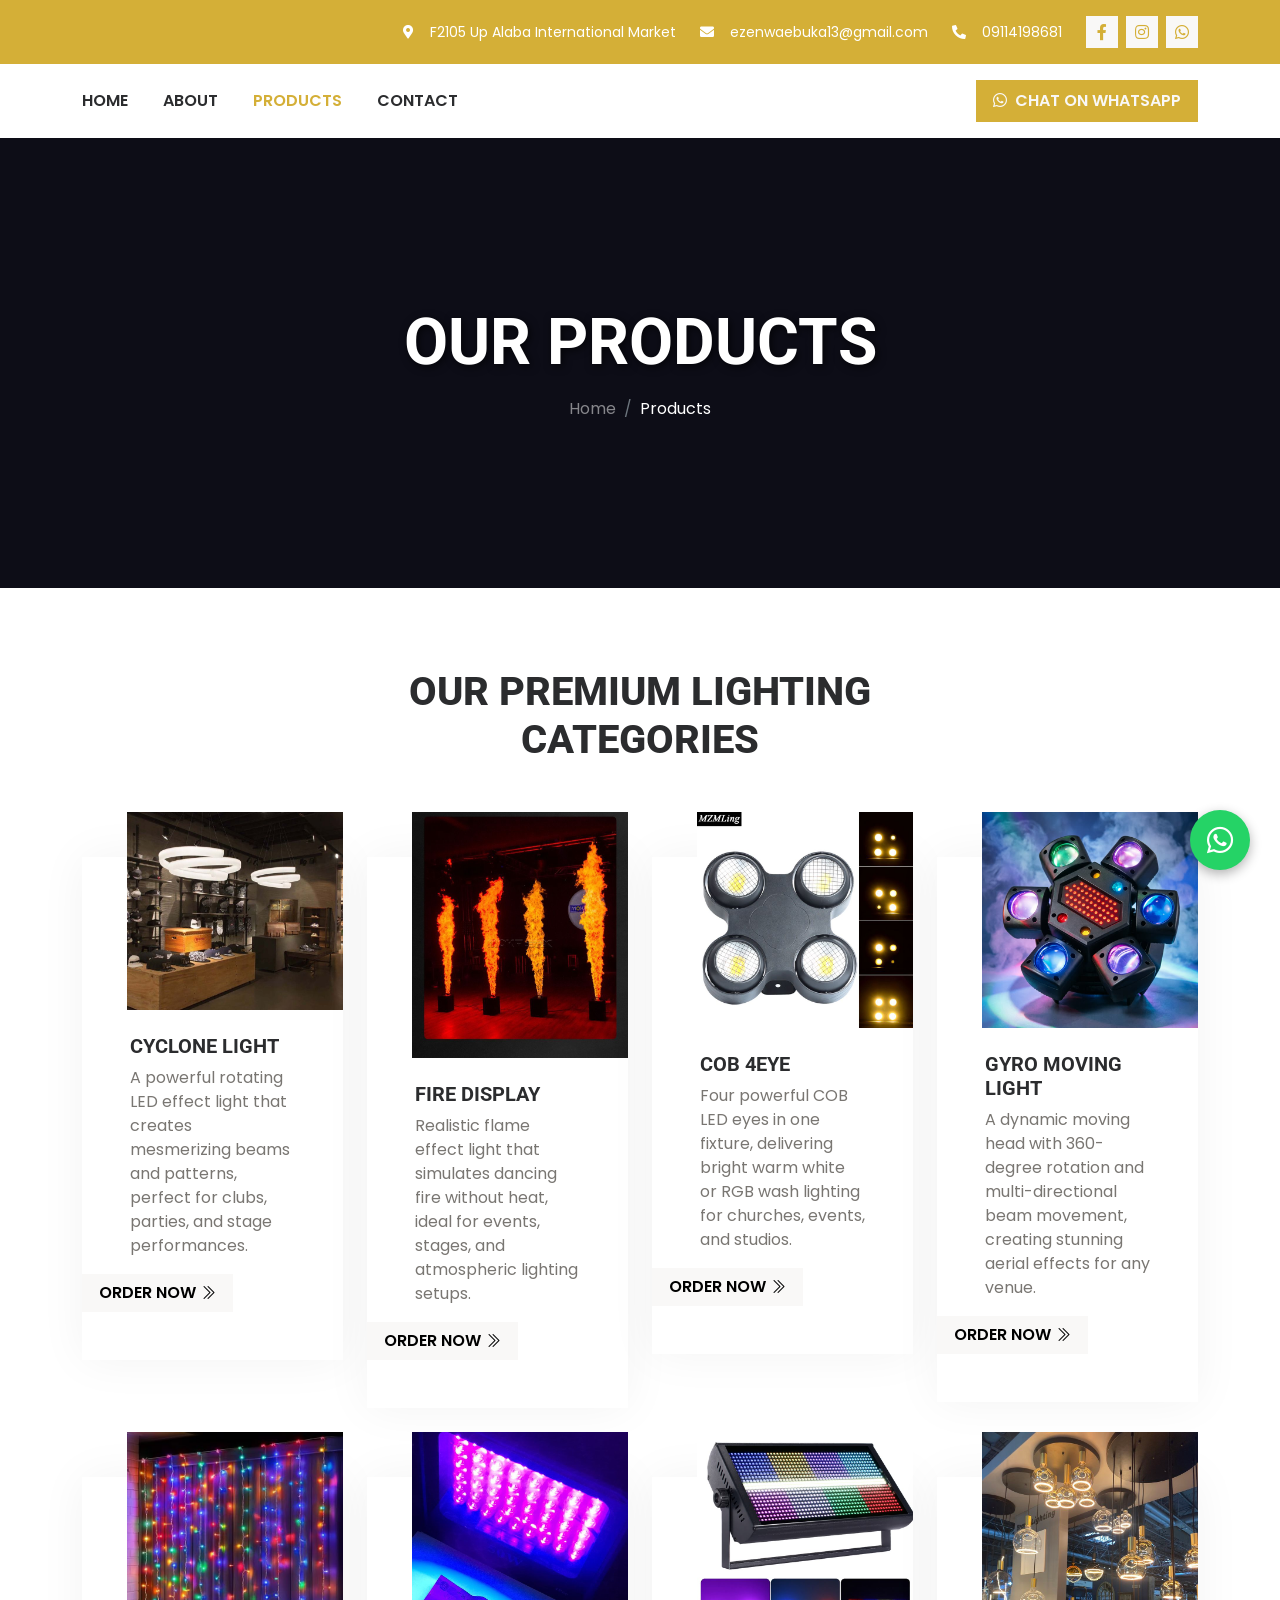
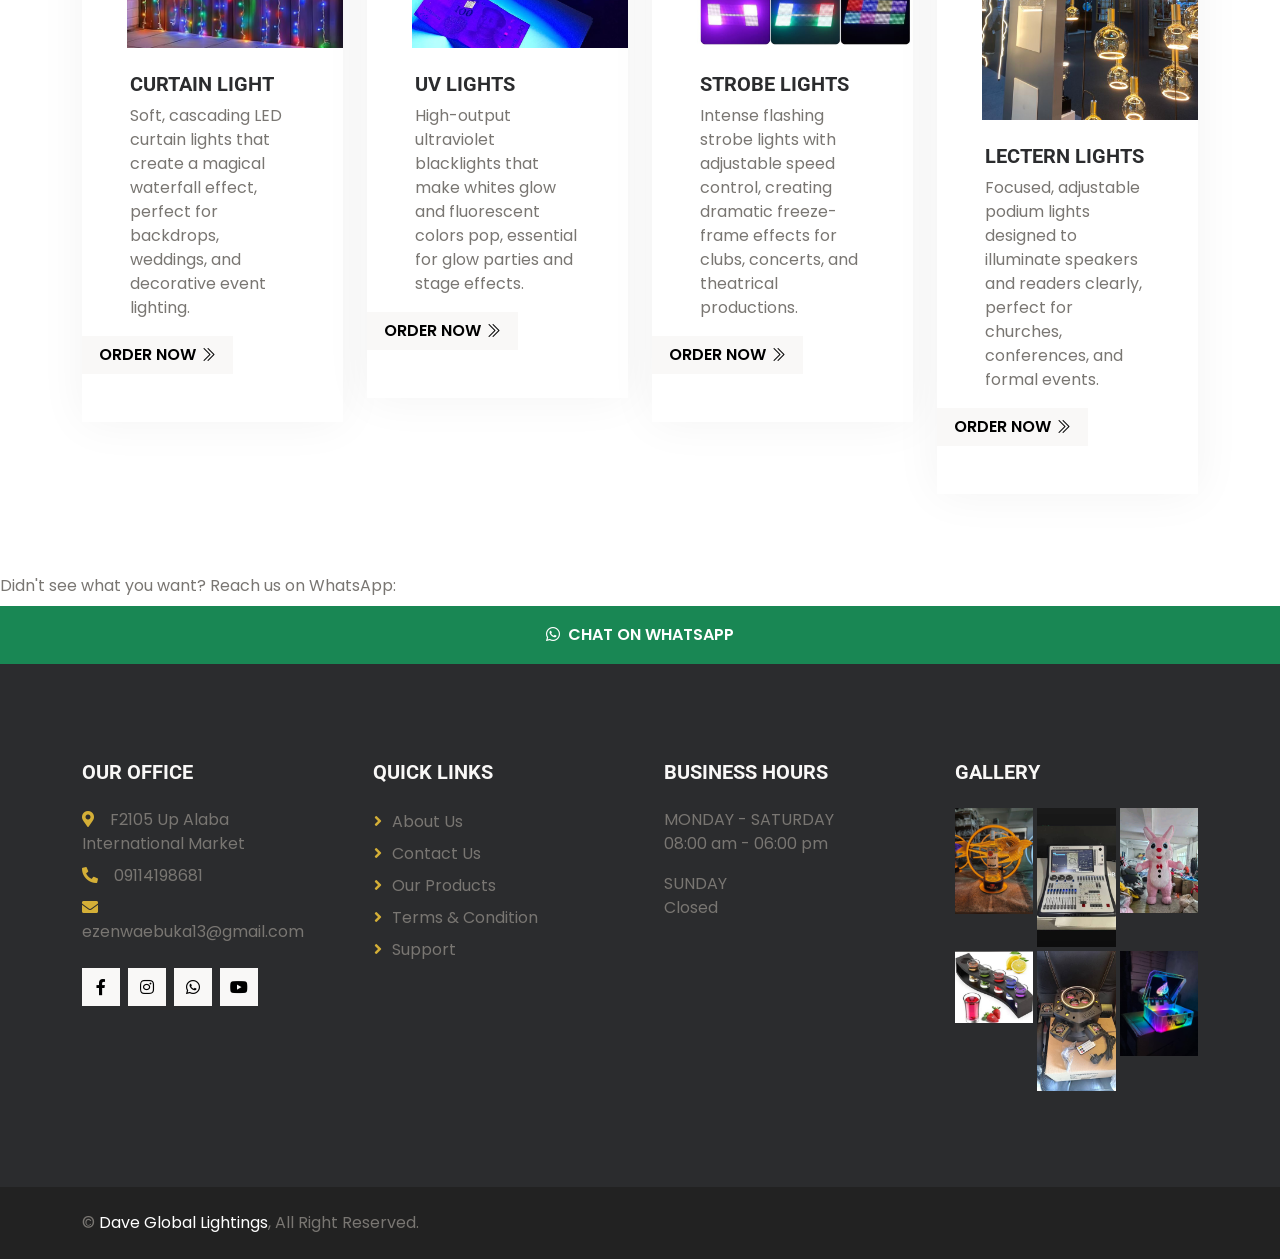
==== service.html @ 9e4c6652 "Add files via upload" ====
<!DOCTYPE html>
<html lang="en">

<head>
    <meta charset="utf-8">
    <title>Our Products | Dave Global Lightings - Premium Lighting Equipment</title>
    <meta content="width=device-width, initial-scale=1.0" name="viewport">
    <meta content="Dave Global Lightings, club lighting, PAR lights, moving heads, laser lights, event lighting, church lighting, DJ equipment, Nigeria" name="keywords">
    <meta content="Browse our wide range of premium lighting products - club lights, event lights, church lights, laser lights, moving heads, PAR lights, and more at Dave Global Lightings." name="description">

    <!-- Favicon -->
    <link href="img/favicon.ico" rel="icon">

    <!-- Google Web Fonts -->
    <link rel="preconnect" href="https://fonts.googleapis.com">
    <link rel="preconnect" href="https://fonts.gstatic.com" crossorigin>
    <link href="https://fonts.googleapis.com/css2?family=Poppins:wght@400;600&family=Roboto:wght@700;800&display=swap"
        rel="stylesheet">

    <!-- Icon Font Stylesheet -->
    <link href="https://cdnjs.cloudflare.com/ajax/libs/font-awesome/5.10.0/css/all.min.css" rel="stylesheet">
    <link rel="stylesheet" href="https://cdn.jsdelivr.net/npm/bootstrap-icons@1.10.4/font/bootstrap-icons.css">

    <!-- Libraries Stylesheet -->
    <link href="lib/animate/animate.min.css" rel="stylesheet">
    <link href="owl.carousel.min.css" rel="stylesheet">

    <!-- Customized Bootstrap Stylesheet -->
    <link href="bootstrap.min.css" rel="stylesheet">

    <!-- Template Stylesheet -->
    <link href="style.css" rel="stylesheet">
</head>

<body>
    <!-- Spinner Start -->
    <div id="spinner"
        class="show bg-white position-fixed translate-middle w-100 vh-100 top-50 start-50 d-flex align-items-center justify-content-center">
        <div class="spinner-border text-primary" role="status" style="width: 3rem; height: 3rem;"></div>
    </div>
    <!-- Spinner End -->


    <!-- Topbar Start -->
    <div class="container-fluid bg-primary text-white d-none d-lg-flex wow fadeIn" data-wow-delay="0.1s">
        <div class="container py-3">
            <div class="d-flex align-items-center">
                   <a href="index.html" class="navbar-brand d-lg-none d-flex align-items-center p-0 m-0">
                <img src="logo1.png" alt="Dave Global Lightings" style="max-width: 140px; height: auto;">
            </a>
                <div class="ms-auto d-flex align-items-center">
                    <small class="ms-4"><i class="fa fa-map-marker-alt me-3"></i>F2105 Up Alaba International Market</small>
                    <small class="ms-4"><i class="fa fa-envelope me-3"></i>ezenwaebuka13@gmail.com</small>
                    <small class="ms-4"><i class="fa fa-phone-alt me-3"></i>09114198681</small>
                    <div class="ms-3 d-flex">
                        <a class="btn btn-sm-square btn-light text-primary ms-2" href="https://www.facebook.com/share/18d9g77gzU/"><i
                                class="fab fa-facebook-f"></i></a>
                        <a class="btn btn-sm-square btn-light text-primary ms-2" href=""><i
                                class="fab fa-instagram"></i></a>
                        <a class="btn btn-sm-square btn-light text-primary ms-2" href="https://wa.me/2349114198681"><i
                                class="fab fa-whatsapp"></i></a>
                    </div>
                </div>
            </div>
        </div>
    </div>
    <!-- Topbar End -->


<!-- Navbar Start -->
<div class="container-fluid bg-white sticky-top wow fadeIn" data-wow-delay="0.1s">
    <div class="container">
        <nav class="navbar navbar-expand-lg bg-white navbar-light p-lg-0">
            <a href="index.html" class="navbar-brand d-lg-none d-flex align-items-center p-0 m-0">
                <img src="logo1.png" alt="Dave Global Lightings" style="max-width: 140px; height: auto;">
            </a>
            <button type="button" class="navbar-toggler me-0" data-bs-toggle="collapse"
                data-bs-target="#navbarCollapse">
                <span class="navbar-toggler-icon"></span>
            </button>
            <div class="collapse navbar-collapse" id="navbarCollapse">
                <div class="navbar-nav">
                    <a href="index.html" class="nav-item nav-link">Home</a>
                    <a href="about.html" class="nav-item nav-link">About</a>
                    <a href="service.html" class="nav-item nav-link active">Products</a>
                    <div class="nav-item dropdown">
                    </div>
                    <a href="contact.html" class="nav-item nav-link">Contact</a>
                </div>
                <div class="ms-auto d-none d-lg-block">
                    <a href="https://wa.me/2349114198681" class="btn btn-primary py-2 px-3"><i class="fab fa-whatsapp me-2"></i>Chat on WhatsApp</a>
                </div>
            </div>
        </nav>
    </div>
</div>
<!-- Navbar End -->


<!-- Video Header Start -->
<div class="container-fluid p-0 wow fadeIn" data-wow-delay="0.1s">
    <div class="video-header">
        <!-- Video Background -->
        <div class="video-container">
            <video autoplay muted loop playsinline poster="img/video-poster.jpg">
                <source src="video2.mp4" type="video/mp4">
                <img src="img/video-fallback.jpg" alt="Dave Global Lightings Show">
            </video>
            <div class="video-overlay"></div>
        </div>
        
        <!-- Content Over Video -->
        <div class="video-content">
            <div class="container text-center">
                <div class="row justify-content-center">
                    <div class="col-lg-8">
                        <h1 class="display-3 text-uppercase text-white mb-3 animated slideInDown">Our Products</h1>
                        <nav aria-label="breadcrumb animated slideInDown">
                            <ol class="breadcrumb justify-content-center mb-0">
                                <li class="breadcrumb-item"><a href="index.html" class="text-white-50">Home</a></li>
                                <li class="breadcrumb-item active text-white" aria-current="page">Products</li>
                            </ol>
                        </nav>
                    </div>
                </div>
            </div>
        </div>
    </div>
</div>
<!-- Video Header End -->



<!-- Products Start -->
    <div class="container-fluid service pt-6 pb-6">
        <div class="container">
            <div class="text-center mx-auto wow fadeInUp" data-wow-delay="0.1s" style="max-width: 600px;">
                <h1 class="display-6 text-uppercase mb-5">Our Premium Lighting Categories</h1>
            </div>
            <div class="row g-4">
                <div class="col-lg-3 col-md-6 wow fadeInUp" data-wow-delay="0.1s">
                    <div class="service-item">
                        <div class="service-inner pb-5">
                            <img class="img-fluid w-100" src="cyclone.jpg" alt="Cyclone Light">
                            <div class="service-text px-5 pt-4">
                                <h5 class="text-uppercase">Cyclone Light</h5>
                                <p>A powerful rotating LED effect light that creates mesmerizing beams and patterns, perfect for clubs, parties, and stage performances.</p>
                            </div>
                            <a class="btn btn-light px-3" href="https://wa.me/2349114198681?text=Hello%20Dave%20Global%20Lightings%2C%0A%0AI%20am%20interested%20in%20ordering%20*%F0%9F%8C%AA%EF%B8%8F%20Cyclone%20Light%20*%0A%0APlease%20send%20me%20the%20price%20and%20availability.%0A%0AThank%20you.">Order Now<i class="bi bi-chevron-double-right ms-1"></i></a>
                        </div>
                    </div>
                </div>
                <div class="col-lg-3 col-md-6 wow fadeInUp" data-wow-delay="0.2s">
                    <div class="service-item">
                        <div class="service-inner pb-5">
                            <img class="img-fluid w-100" src="fire.jpg" alt="Fire Display">
                            <div class="service-text px-5 pt-4">
                                <h5 class="text-uppercase">Fire Display</h5>
                                <p>Realistic flame effect light that simulates dancing fire without heat, ideal for events, stages, and atmospheric lighting setups.</p>
                            </div>
                            <a class="btn btn-light px-3" href="https://wa.me/2349114198681?text=Hello%20Dave%20Global%20Lightings%2C%0A%0AI%20am%20interested%20in%20ordering%20*%F0%9F%94%A5%20Fire%20Display%20*%0A%0APlease%20send%20me%20the%20price%20and%20availability.%0A%0AThank%20you.">Order Now<i class="bi bi-chevron-double-right ms-1"></i></a>
                        </div>
                    </div>
                </div>
                <div class="col-lg-3 col-md-6 wow fadeInUp" data-wow-delay="0.3s">
                    <div class="service-item">
                        <div class="service-inner pb-5">
                            <img class="img-fluid w-100" src="cob.jpg" alt="COB 4EYE">
                            <div class="service-text px-5 pt-4">
                                <h5 class="text-uppercase">COB 4EYE</h5>
                                <p>Four powerful COB LED eyes in one fixture, delivering bright warm white or RGB wash lighting for churches, events, and studios.</p>
                            </div>
                            <a class="btn btn-light px-3" href="https://wa.me/2349114198681?text=Hello%20Dave%20Global%20Lightings%2C%0A%0AI%20am%20interested%20in%20ordering%20*%F0%9F%91%81%EF%B8%8F%20COB%204EYE%20*%0A%0APlease%20send%20me%20the%20price%20and%20availability.%0A%0AThank%20you.">Order Now<i class="bi bi-chevron-double-right ms-1"></i></a>
                        </div>
                    </div>
                </div>
                <div class="col-lg-3 col-md-6 wow fadeInUp" data-wow-delay="0.4s">
                    <div class="service-item">
                        <div class="service-inner pb-5">
                            <img class="img-fluid w-100" src="gyro.jpg" alt="Gyro Moving Light">
                            <div class="service-text px-5 pt-4">
                                <h5 class="text-uppercase">Gyro Moving Light</h5>
                                <p>A dynamic moving head with 360-degree rotation and multi-directional beam movement, creating stunning aerial effects for any venue.</p>
                            </div>
                            <a class="btn btn-light px-3" href="https://wa.me/2349114198681?text=Hello%20Dave%20Global%20Lightings%2C%0A%0AI%20am%20interested%20in%20ordering%20*%F0%9F%8E%A1%EF%B8%8F%20Gyro%20Moving%20Light%20*%0A%0APlease%20send%20me%20the%20price%20and%20availability.%0A%0AThank%20you.">Order Now<i class="bi bi-chevron-double-right ms-1"></i></a>
                        </div>
                    </div>
                </div>
                <div class="col-lg-3 col-md-6 wow fadeInUp" data-wow-delay="0.1s">
                    <div class="service-item">
                        <div class="service-inner pb-5">
                            <img class="img-fluid w-100" src="curtain.jpg" alt="Curtain Light">
                            <div class="service-text px-5 pt-4">
                                <h5 class="text-uppercase">Curtain Light</h5>
                                <p>Soft, cascading LED curtain lights that create a magical waterfall effect, perfect for backdrops, weddings, and decorative event lighting.</p>
                            </div>
                            <a class="btn btn-light px-3" href="https://wa.me/2349114198681?text=Hello%20Dave%20Global%20Lightings%2C%0A%0AI%20am%20interested%20in%20ordering%20*%F0%9F%8E%80%20Curtain%20Light%20*%0A%0APlease%20send%20me%20the%20price%20and%20availability.%0A%0AThank%20you.">Order Now<i class="bi bi-chevron-double-right ms-1"></i></a>
                        </div>
                    </div>
                </div>
                <div class="col-lg-3 col-md-6 wow fadeInUp" data-wow-delay="0.2s">
                    <div class="service-item">
                        <div class="service-inner pb-5">
                            <img class="img-fluid w-100" src="uv.jpg" alt="UV Lights">
                            <div class="service-text px-5 pt-4">
                                <h5 class="text-uppercase">UV Lights</h5>
                                <p>High-output ultraviolet blacklights that make whites glow and fluorescent colors pop, essential for glow parties and stage effects.</p>
                            </div>
                            <a class="btn btn-light px-3" href="https://wa.me/2349114198681?text=Hello%20Dave%20Global%20Lightings%2C%0A%0AI%20am%20interested%20in%20ordering%20*%E2%9C%A8%20UV%20Lights%20*%0A%0APlease%20send%20me%20the%20price%20and%20availability.%0A%0AThank%20you.">Order Now<i class="bi bi-chevron-double-right ms-1"></i></a>
                        </div>
                    </div>
                </div>
                <div class="col-lg-3 col-md-6 wow fadeInUp" data-wow-delay="0.3s">
                    <div class="service-item">
                        <div class="service-inner pb-5">
                            <img class="img-fluid w-100" src="strobe.jpg" alt="Strobe Lights">
                            <div class="service-text px-5 pt-4">
                                <h5 class="text-uppercase">Strobe Lights</h5>
                                <p>Intense flashing strobe lights with adjustable speed control, creating dramatic freeze-frame effects for clubs, concerts, and theatrical productions.</p>
                            </div>
                            <a class="btn btn-light px-3" href="https://wa.me/2349114198681?text=Hello%20Dave%20Global%20Lightings%2C%0A%0AI%20am%20interested%20in%20ordering%20*%E2%9A%A1%20Strobe%20Lights%20*%0A%0APlease%20send%20me%20the%20price%20and%20availability.%0A%0AThank%20you.">Order Now<i class="bi bi-chevron-double-right ms-1"></i></a>
                        </div>
                    </div>
                </div>
                <div class="col-lg-3 col-md-6 wow fadeInUp" data-wow-delay="0.4s">
                    <div class="service-item">
                        <div class="service-inner pb-5">
                            <img class="img-fluid w-100" src="lectern.jpg" alt="Lectern Lights">
                            <div class="service-text px-5 pt-4">
                                <h5 class="text-uppercase">Lectern Lights</h5>
                                <p>Focused, adjustable podium lights designed to illuminate speakers and readers clearly, perfect for churches, conferences, and formal events.</p>
                            </div>
                            <a class="btn btn-light px-3" href="https://wa.me/2349114198681?text=Hello%20Dave%20Global%20Lightings%2C%0A%0AI%20am%20interested%20in%20ordering%20*%F0%9F%8E%A4%20Lectern%20Lights%20*%0A%0APlease%20send%20me%20the%20price%20and%20availability.%0A%0AThank%20you.">Order Now<i class="bi bi-chevron-double-right ms-1"></i></a>
                        </div>
                    </div>
                </div>
            </div>
        </div>
    </div>
     <p class="mb-2">Didn't see what you want?
     Reach us on WhatsApp:</p>
                                <a href="https://wa.me/2349114198681" class="btn btn-success w-100 py-3"><i class="fab fa-whatsapp me-2"></i>Chat on WhatsApp</a>
    <!-- Products End -->


<!-- Footer Start -->
<div class="container-fluid bg-dark footer py-5 wow fadeIn" data-wow-delay="0.1s">
    <div class="container py-5">
        <div class="row g-5">
            <div class="col-lg-3 col-md-6">
                <h5 class="text-uppercase text-light mb-4">Our Office</h5>
                <p class="mb-2"><i class="fa fa-map-marker-alt text-primary me-3"></i>F2105 Up Alaba International Market</p>
                <p class="mb-2"><i class="fa fa-phone-alt text-primary me-3"></i>09114198681</p>
                <p class="mb-2"><i class="fa fa-envelope text-primary me-3"></i>ezenwaebuka13@gmail.com</p>
                <div class="d-flex pt-3">
                    <a class="btn btn-square btn-light me-2" href="https://www.facebook.com/share/18d9g77gzU/"><i class="fab fa-facebook-f"></i></a>
                    <a class="btn btn-square btn-light me-2" href=""><i class="fab fa-instagram"></i></a>
                    <a class="btn btn-square btn-light me-2" href="https://wa.me/2349114198681"><i class="fab fa-whatsapp"></i></a>
                    <a class="btn btn-square btn-light me-2" href=""><i class="fab fa-youtube"></i></a>
                </div>
            </div>
            <div class="col-lg-3 col-md-6">
                <h5 class="text-uppercase text-light mb-4">Quick Links</h5>
                <a class="btn btn-link" href="about.html">About Us</a>
                <a class="btn btn-link" href="contact.html">Contact Us</a>
                <a class="btn btn-link" href="service.html">Our Products</a>
                <a class="btn btn-link" href="">Terms & Condition</a>
                <a class="btn btn-link" href="https://wa.me/2349114198681">Support</a>
            </div>
            <div class="col-lg-3 col-md-6">
                <h5 class="text-uppercase text-light mb-4">Business Hours</h5>
                <p class="text-uppercase mb-0">Monday - Saturday</p>
                <p>08:00 am - 06:00 pm</p>
                <p class="text-uppercase mb-0">Sunday</p>
                <p>Closed</p>
            </div>
            <div class="col-lg-3 col-md-6">
                <h5 class="text-uppercase text-light mb-4">Gallery</h5>
                <div class="row g-1">
                    <div class="col-4">
                        <img class="img-fluid" src="gallery1.jpg" alt="Club Lighting">
                    </div>
                    <div class="col-4">
                        <img class="img-fluid" src="gallery2.jpg" alt="Event Lighting">
                    </div>
                    <div class="col-4">
                        <img class="img-fluid" src="gallery3.jpg" alt="Church Lighting">
                    </div>
                    <div class="col-4">
                        <img class="img-fluid" src="gallery4.jpg" alt="Laser Lights">
                    </div>
                    <div class="col-4">
                        <img class="img-fluid" src="gallery5.jpg" alt="Moving Heads">
                    </div>
                    <div class="col-4">
                        <img class="img-fluid" src="gallery6.jpg" alt="PAR Lights">
                    </div>
                </div>
            </div>
        </div>
    </div>
</div>
<!-- Footer End -->


<!-- Copyright Start -->
<div class="container-fluid text-body copyright py-4">
    <div class="container">
        <div class="row">
            <div class="col-md-6 text-center text-md-start mb-3 mb-md-0">
                &copy; <a class="fw-semi-bold" href="index.html">Dave Global Lightings</a>, All Right Reserved.
            </div>
            <div class="col-md-6 text-center text-md-end">
                
                <!--/*** The author's attribution link must remain intact in the template. ***/-->
                <!--/*** If you wish to remove this credit link, please purchase the Pro Version . ***/-->
            </div>
        </div>
    </div>
</div>
<!-- Copyright End -->


<!-- Back to Top -->
<a href="#" class="btn btn-lg btn-primary btn-lg-square back-to-top" id="backToTop"><i
        class="bi bi-arrow-up"></i></a>




    <!-- JavaScript Libraries -->
    <script src="https://ajax.googleapis.com/ajax/libs/jquery/3.6.1/jquery.min.js"></script>
    <script src="https://cdn.jsdelivr.net/npm/bootstrap@5.0.0/dist/js/bootstrap.bundle.min.js"></script>
    <script src="wow.min.js"></script>
    <script src="easing.min.js"></script>
    <script src="waypoints.min.js"></script>
    <script src="owl.carousel.min.js"></script>

    <!-- Template Javascript -->
    <script src="main.js"></script>
    <script>
    // Back to top button visibility
    const backToTop = document.getElementById('backToTop');
    
    window.addEventListener('scroll', function() {
        if (window.scrollY > 300) {
            backToTop.classList.add('show');
        } else {
            backToTop.classList.remove('show');
        }
    });
    
    // Smooth scroll to top
    backToTop.addEventListener('click', function(e) {
        e.preventDefault();
        window.scrollTo({ top: 0, behavior: 'smooth' });
    });
</script>

    
    <!-- WhatsApp Floating Button Start -->
<a href="https://wa.me/2349114198681" target="_blank" class="whatsapp-float" title="Chat with us on WhatsApp">
    <i class="fab fa-whatsapp whatsapp-icon"></i>
</a>

<style>
    .whatsapp-float {
        position: fixed;
        width: 60px;
        height: 60px;
        bottom: 30px;
        right: 30px;
        background-color: #25D366;
        color: #fff;
        border-radius: 50px;
        text-align: center;
        font-size: 30px;
        box-shadow: 0 4px 15px rgba(37, 211, 102, 0.4);
        z-index: 1000;
        display: flex;
        align-items: center;
        justify-content: center;
        transition: all 0.3s ease;
        animation: whatsapp-pulse 2s infinite;
    }

    .whatsapp-float:hover {
        background-color: #128C7E;
        color: #fff;
        transform: scale(1.1);
        box-shadow: 0 6px 20px rgba(37, 211, 102, 0.6);
    }

    .whatsapp-icon {
        margin-top: 2px;
    }

    @keyframes whatsapp-pulse {
        0% {
            box-shadow: 0 0 0 0 rgba(37, 211, 102, 0.7);
        }
        70% {
            box-shadow: 0 0 0 15px rgba(37, 211, 102, 0);
        }
        100% {
            box-shadow: 0 0 0 0 rgba(37, 211, 102, 0);
        }
    }

    /* Mobile adjustment */
    @media (max-width: 768px) {
        .whatsapp-float {
            width: 50px;
            height: 50px;
            bottom: 20px;
            right: 20px;
            font-size: 24px;
        }
    }
</style>
<style>
/* ============================================
   WHATSAPP FLOATING BUTTON — FIXED POSITION
   ============================================ */

.whatsapp-float {
    position: fixed;
    bottom: 30px;
    right: 30px;
    z-index: 9999;
    width: 60px;
    height: 60px;
    background: #25D366;
    border-radius: 50%;
    display: flex;
    align-items: center;
    justify-content: center;
    box-shadow: 0 4px 12px rgba(0, 0, 0, 0.3);
    transition: transform 0.3s ease;
}

.whatsapp-float:hover {
    transform: scale(1.1);
}

.whatsapp-float img,
.whatsapp-float i {
    width: 32px;
    height: 32px;
    color: white;
}

/* ============================================
   BACK TO TOP BUTTON — OPPOSITE SIDE
   ============================================ */

.back-to-top {
    position: fixed;
    bottom: 30px;
    left: 30px;        /* Changed from right to left */
    z-index: 9998;     /* Lower than WhatsApp */
    width: 50px;
    height: 50px;
    background: #d4a843;
    border-radius: 50%;
    display: flex;
    align-items: center;
    justify-content: center;
    box-shadow: 0 4px 12px rgba(0, 0, 0, 0.3);
    transition: all 0.3s ease;
    opacity: 0;
    visibility: hidden;
}

.back-to-top.show {
    opacity: 1;
    visibility: visible;
}

.back-to-top:hover {
    transform: scale(1.1);
    background: #e9c46a;
}

.back-to-top i {
    color: white;
    font-size: 20px;
}

/* ============================================
   MOBILE: Stack them vertically on same side
   ============================================ */

@media (max-width: 768px) {
    .whatsapp-float {
        bottom: 20px;
        right: 20px;
        width: 55px;
        height: 55px;
    }
    
    .whatsapp-float img,
    .whatsapp-float i {
        width: 28px;
        height: 28px;
    }
    
    .back-to-top {
        bottom: 90px;      /* Above WhatsApp */
        right: 20px;       /* Same side as WhatsApp */
        left: auto;        /* Remove left positioning */
        width: 45px;
        height: 45px;
    }
    
    .back-to-top i {
        font-size: 18px;
    }
}

@media (max-width: 576px) {
    .back-to-top {
        bottom: 85px;
        right: 18px;
    }
}
</style>
<!-- WhatsApp Floating Button End -->

</body>

</html>
---- style.css ----
:root {
    --bs-primary: #D4AF37 !important; /* Gold */
    --bs-primary-rgb: 212, 175, 55 !important;
}

.btn-primary {
    background-color: #D4AF37 !important;
    border-color: #D4AF37 !important;
}

.btn-primary:hover {
    background-color: #B8960C !important;
    border-color: #B8960C !important;
}

.text-primary {
    color: #D4AF37 !important;
}

.bg-primary {
    background-color: #D4AF37 !important;
}

.border-primary {
    border-color: #D4AF37 !important;
}

.spinner-border.text-primary {
    color: #D4AF37 !important;
}





/********** Template CSS **********/

.back-to-top {
    position: fixed;
    display: none;
    right: 30px;
    bottom: 30px;
    z-index: 99;
}

.fw-medium {
    font-weight: 600;
}

.mt-6 {
    margin-top: 5rem;
}

.mb-6 {
    margin-bottom: 5rem;
}

.pt-6 {
    padding-top: 5rem;
}

.pb-6 {
    padding-bottom: 5rem;
}


/*** Spinner ***/
#spinner {
    opacity: 0;
    visibility: hidden;
    transition: opacity .5s ease-out, visibility 0s linear .5s;
    z-index: 99999;
}

#spinner.show {
    transition: opacity .5s ease-out, visibility 0s linear 0s;
    visibility: visible;
    opacity: 1;
}


/*** Button ***/
.btn {
    transition: .5s;
    font-weight: 600;
    text-transform: uppercase;
}

.btn-primary,
.btn-outline-primary:hover {
    color: var(--bs-light);
}

.btn-secondary,
.btn-outline-secondary:hover {
    color: var(--bs-dark);
}

.btn-square {
    width: 38px;
    height: 38px;
}

.btn-sm-square {
    width: 32px;
    height: 32px;
}

.btn-lg-square {
    width: 48px;
    height: 48px;
}

.btn-xl-square {
    width: 60px;
    height: 60px;
}

.btn-xxl-square {
    width: 75px;
    height: 75px;
}

.btn-square,
.btn-sm-square,
.btn-lg-square,
.btn-xl-square,
.btn-xxl-square {
    padding: 0;
    display: flex;
    align-items: center;
    justify-content: center;
    font-weight: normal;
}


/*** Navbar ***/
.sticky-top {
    top: -100px;
    transition: .5s;
}

.navbar .navbar-nav .nav-link {
    margin-right: 35px;
    padding: 25px 0;
    color: var(--bs-dark);
    font-size: 16px;
    text-transform: uppercase;
    font-weight: 600;
    outline: none;
}

.navbar .navbar-nav .nav-link:hover,
.navbar .navbar-nav .nav-link.active {
    color: var(--bs-primary);
}

.navbar .dropdown-toggle::after {
    border: none;
    content: "\f107";
    font-family: "Font Awesome 5 Free";
    font-weight: 900;
    vertical-align: middle;
    margin-left: 8px;
}

@media (max-width: 991.98px) {
    .navbar .navbar-nav .nav-link  {
        margin-right: 0;
        padding: 10px 0;
    }

    .navbar .navbar-nav {
        margin-top: 15px;
        border-top: 1px solid #EEEEEE;
    }
}

@media (min-width: 992px) {
    .navbar .nav-item .dropdown-menu {
        display: block;
        border: none;
        margin-top: 0;
        top: 150%;
        opacity: 0;
        visibility: hidden;
        transition: .5s;
    }

    .navbar .nav-item:hover .dropdown-menu {
        top: 100%;
        visibility: visible;
        transition: .5s;
        opacity: 1;
    }
}


/*** Header ***/
.carousel .carousel-caption {
    top: 0;
    left: 0;
    right: 0;
    bottom: 0;
    display: flex;
    flex-direction: column;
    align-items: start;
    justify-content: center;
    text-align: left;
    background: rgba(0, 0, 0, .7);
    padding: 3rem;
    padding-left: 11rem;
    z-index: 1;
}

.carousel .carousel-indicators {
    top: 0;
    bottom: 0;
    left: 0;
    right: auto;
    width: 80px;
    flex-direction: column;
    margin: 0;
    margin-left: 3rem;
}

.carousel .carousel-indicators [data-bs-target] {
    width: 70px;
    height: 70px;
    text-indent: 0;
    margin: 5px 0;
    border: 2px solid #FFFFFF;
    overflow: hidden;
}

.carousel .carousel-indicators [data-bs-target] img {
    width: 100%;
    height: 100%;
    object-fit: cover;
}

@media (max-width: 992px) {
    .carousel .carousel-item {
        position: relative;
        min-height: 600px;
    }
    
    .carousel .carousel-item img {
        position: absolute;
        width: 100%;
        height: 100%;
        object-fit: cover;
    }

    .carousel .carousel-indicators [data-bs-target] {
        width: 60px;
        height: 60px;
    }

    .carousel .carousel-caption {
        padding-left: 10rem;
    }
}

@media (max-width: 768px) {
    .carousel .carousel-item {
        min-height: 500px;
    }

    .carousel .carousel-indicators [data-bs-target] {
        width: 50px;
        height: 50px;
    }

    .carousel .carousel-caption {
        padding-left: 9rem;
    }
}

@media (min-width: 1200px) {
    .carousel .carousel-item .display-1 {
        font-size: 7rem;
    }
}

.page-header {
    background: linear-gradient(rgba(0, 0, 0, .7), rgba(0, 0, 0, .7)), url(../img/carousel-club.jpg) center center no-repeat;
    background-size: cover;
}


/*** About ***/
.about-img {
    position: relative;
    padding-left: 45px;
}

.about-img::before {
    position: absolute;
    content: "";
    width: 200px;
    height: 300px;
    top: 0;
    left: 0;
    border: 5px solid var(--bs-primary);
    animation: animateUpDown 3s ease-in-out infinite;
    z-index: -1;
}

@keyframes animateUpDown { 
    0% { 
        top: -25px;
    }
    50% { 
        top: -45px;
    }
    100% { 
        top: -25px;
    } 
}


/*** Service / Products ***/
.service .service-item {
    position: relative;
    margin-top: 45px;
}

.service .service-inner {
    position: relative;
    height: 100%;
    margin-top: 45px;
    background: var(--bs-white);
    box-shadow: 0 0 45px rgba(0, 0, 0, .05);
}

.service .service-inner::before {
    position: absolute;
    content: "";
    width: 100%;
    height: 0;
    left: 0;
    bottom: 0;
    transition: 1s;
    background: var(--bs-primary);
}

.service .service-inner:hover::before {
    height: 100%;
    top: 0;
}

.service .service-item img {
    margin-top: -45px;
    padding-left: 45px;
}

.service .service-item * {
    position: relative;
    transition: .5s;
    z-index: 1;
}

.service .service-item:hover h5,
.service .service-item:hover p {
    color: var(--bs-white);
}

.service .service-item:hover a {
    padding-left: 45px !important;
}


/*** Why Choose Us (Replaces Team) ***/
.why-choose .why-item {
    background: var(--bs-white);
    box-shadow: 0 0 45px rgba(0, 0, 0, .05);
    transition: .5s;
}

.why-choose .why-item:hover {
    transform: translateY(-10px);
    box-shadow: 0 0 45px rgba(0, 0, 0, .1);
}

.why-choose .why-item .why-icon {
    width: 75px;
    height: 75px;
    display: flex;
    align-items: center;
    justify-content: center;
    background: var(--bs-primary);
    color: var(--bs-white);
    border-radius: 50%;
    margin-bottom: 1rem;
    transition: .5s;
}

.why-choose .why-item:hover .why-icon {
    background: var(--bs-dark);
    color: var(--bs-primary);
}


/*** Testimonial ***/
.testimonial-img {
    position: relative;
    min-height: 400px;
    overflow: hidden;
}

.testimonial-img div {
    position: absolute;
    width: 100px;
    height: 100px;
    animation-duration: 5s;
}

.testimonial-img div:nth-child(1) {
    top: 10%;
    left: 10%;
    animation-delay: .1s;
}

.testimonial-img div:nth-child(2) {
    top: 60%;
    left: 20%;
    animation-delay: .4s;
}

.testimonial-img div:nth-child(3) {
    top: 20%;
    left: 60%;
    animation-delay: .7s;
}

.testimonial-img div:nth-child(4) {
    bottom: 10%;
    right: 10%;
    animation-delay: 1s;
}

.testimonial-img div::after {
    position: absolute;
    content: "";
    top: -1px;
    right: -1px;
    bottom: -1px;
    left: -1px;
    box-shadow: 0 0 10px 10px var(--bs-white) inset;
    z-index: 1;
}

.testimonial-carousel .owl-item img {
    width: 100px;
    height: 100px;
}

.testimonial-carousel .owl-nav {
    margin-top: 15px;
    display: flex;
}

.testimonial-carousel .owl-nav .owl-prev,
.testimonial-carousel .owl-nav .owl-next {
    margin-right: 15px;
    color: var(--bs-primary);
    font-size: 45px;
    transition: .5s;
}

.testimonial-carousel .owl-nav .owl-prev:hover,
.testimonial-carousel .owl-nav .owl-next:hover {
    color: var(--bs-dark);
}


/*** Contact ***/
.contact {
    background: linear-gradient(rgba(0, 0, 0, .7), rgba(0, 0, 0, .7)), url(../img/carousel-church.jpg) left center no-repeat;
    background-size: cover;
}

@media (min-width: 992px) {
    .contact-info::after {
        position: absolute;
        content: "";
        width: 0px;
        height: 100%;
        top: 0;
        left: 50%;
        border-left: 1px dashed rgba(255, 255, 255, .2);
    }
}

@media (max-width: 991.98px) {
    .contact-info::after {
        position: absolute;
        content: "";
        width: 100%;
        height: 0px;
        top: 50%;
        left: 0;
        border-top: 1px dashed rgba(255, 255, 255, .2);
    }
}


/*** Newsletter ***/
.newsletter {
    background: linear-gradient(rgba(0, 0, 0, .7), rgba(0, 0, 0, .7)), url(../img/carousel-event.jpg) left center no-repeat;
    background-size: cover;
}


/*** Footer ***/
.footer .btn.btn-link {
    display: block;
    margin-bottom: 5px;
    padding: 0;
    text-align: left;
    color: var(--bs-secondary);
    font-weight: normal;
    text-transform: capitalize;
    transition: .3s;
}

.footer .btn.btn-link::before {
    position: relative;
    content: "\f105";
    font-family: "Font Awesome 5 Free";
    font-weight: 900;
    color: var(--bs-primary);
    margin-right: 10px;
}

.footer .btn.btn-link:hover {
    color: var(--bs-primary);
    letter-spacing: 1px;
    box-shadow: none;
}

.copyright {
    background: #222222;
}

.copyright a {
    color: var(--bs-white);
}

.copyright a:hover {
    color: var(--bs-primary);
}

/*** WhatsApp Floating Button ***/
.whatsapp-float {
    position: fixed;
    width: 60px;
    height: 60px;
    bottom: 30px;
    right: 30px;
    background-color: #25D366;
    color: #fff;
    border-radius: 50px;
    text-align: center;
    font-size: 30px;
    box-shadow: 0 4px 15px rgba(37, 211, 102, 0.4);
    z-index: 1000;
    display: flex;
    align-items: center;
    justify-content: center;
    transition: all 0.3s ease;
    animation: whatsapp-pulse 2s infinite;
}

.whatsapp-float:hover {
    background-color: #128C7E;
    color: #fff;
    transform: scale(1.1);
    box-shadow: 0 6px 20px rgba(37, 211, 102, 0.6);
}

.whatsapp-icon {
    margin-top: 2px;
}

@keyframes whatsapp-pulse {
    0% {
        box-shadow: 0 0 0 0 rgba(37, 211, 102, 0.7);
    }
    70% {
        box-shadow: 0 0 0 15px rgba(37, 211, 102, 0);
    }
    100% {
        box-shadow: 0 0 0 0 rgba(37, 211, 102, 0);
    }
}

@media (max-width: 768px) {
    .whatsapp-float {
        width: 50px;
        height: 50px;
        bottom: 20px;
        right: 20px;
        font-size: 24px;
    }
}


/* ============================================
   CAROUSEL FIXES — Desktop Overflow
   ============================================ */

/* Carousel container: prevent overflow */
#header-carousel {
    position: relative;
    overflow: hidden;
}

/* Carousel inner: constrain height properly */
#header-carousel .carousel-inner {
    position: relative;
    width: 100%;
    max-height: 85vh;
    overflow: hidden;
}

/* Carousel images: cover fit, no distortion */
#header-carousel .carousel-item img {
    width: 100%;
    height: 85vh;
    object-fit: cover;
    object-position: center;
}

/* Caption: centered properly, no spill */
#header-carousel .carousel-caption {
    position: absolute;
    top: 0;
    left: 0;
    right: 0;
    bottom: 0;
    background: rgba(0, 0, 0, 0.35);
    padding: 2rem;
}

/* Caption text sizing */
#header-carousel .carousel-caption h1 {
    font-size: 2.5rem;
    line-height: 1.2;
    text-shadow: 2px 2px 8px rgba(0,0,0,0.7);
}

#header-carousel .carousel-caption p {
    font-size: 1.1rem;
    text-shadow: 1px 1px 4px rgba(0,0,0,0.6);
}

/* Indicators: thumbnail style, fixed size */
#header-carousel .carousel-indicators {
    position: absolute;
    bottom: 20px;
    left: 50%;
    transform: translateX(-50%);
    margin: 0;
    padding: 0;
    gap: 10px;
}

#header-carousel .carousel-indicators button {
    width: 80px;
    height: 50px;
    border: 2px solid rgba(255,255,255,0.5);
    border-radius: 4px;
    overflow: hidden;
    opacity: 0.6;
    transition: all 0.3s;
}

#header-carousel .carousel-indicators button.active {
    opacity: 1;
    border-color: #fff;
    transform: scale(1.1);
}

#header-carousel .carousel-indicators button img {
    width: 100%;
    height: 100%;
    object-fit: cover;
}

/* ============================================
   LOGO FIXES — Clean & Visible
   ============================================ */

/* Navbar logo sizing */
.navbar-brand img {
    height: 38px;
    width: auto;
    display: block;
}

/* Topbar logo sizing */
.topbar-logo img {
    height: 40px;
    width: auto;
    display: block;
}

/* ============================================
   RESPONSIVE: Mobile Adjustments
   ============================================ */

@media (max-width: 768px) {
    #header-carousel .carousel-inner,
    #header-carousel .carousel-item img {
        max-height: 60vh;
        height: 60vh;
    }
    
    #header-carousel .carousel-caption h1 {
        font-size: 1.5rem;
    }
    
    #header-carousel .carousel-caption p {
        font-size: 0.9rem;
    }
    
    .navbar-brand img {
        height: 32px;
    }
}

@media (max-width: 576px) {
    #header-carousel .carousel-caption h1 {
        font-size: 1.2rem;
    }
    
    #header-carousel .carousel-indicators {
        display: none !important;
    }
}


/* ============================================
   PRODUCTS SECTION FIXES
   ============================================ */

.product-card {
    transition: transform 0.3s ease, box-shadow 0.3s ease;
    border: 1px solid rgba(0,0,0,0.05);
}

.product-card:hover {
    transform: translateY(-5px);
    box-shadow: 0 10px 30px rgba(0,0,0,0.12) !important;
}

/* Image container: fixed height, no distortion */
.product-image {
    height: 200px;
    overflow: hidden;
    background: #f8f9fa;
}

.product-image img {
    width: 100%;
    height: 100%;
    object-fit: cover;
    transition: transform 0.4s ease;
}

.product-card:hover .product-image img {
    transform: scale(1.05);
}

/* Content area */
.product-content {
    display: flex;
    flex-direction: column;
}

.product-content h5 {
    font-size: 1rem;
    letter-spacing: 0.5px;
}

.product-content p {
    flex-grow: 1; /* Pushes buttons to bottom */
}

/* Buttons */
.product-content .btn {
    font-size: 0.85rem;
    padding: 0.5rem 1rem;
    border-radius: 6px;
}

/* ============================================
   MOBILE SPECIFIC
   ============================================ */

@media (max-width: 768px) {
    .product-image {
        height: 180px;
    }
    
    .product-content {
        padding: 1rem !important;
    }
    
    .product-content h5 {
        font-size: 0.95rem;
    }
    
    .product-content p {
        font-size: 0.85rem !important;
    }
    
    .product-content .btn {
        font-size: 0.8rem;
        padding: 0.4rem 0.8rem;
    }
}

@media (max-width: 576px) {
    .product-image {
        height: 160px;
    }
}


/* ============================================
   VIDEO HEADER STYLES
   ============================================ */

.video-header {
    position: relative;
    width: 100%;
    height: 50vh;           /* Desktop height */
    min-height: 300px;
    max-height: 500px;
    overflow: hidden;
    background: #1a1a2e;    /* Fallback color */
}

/* Video Container */
.video-container {
    position: absolute;
    top: 0;
    left: 0;
    width: 100%;
    height: 100%;
    z-index: 1;
}

.video-container video {
    position: absolute;
    top: 50%;
    left: 50%;
    min-width: 100%;
    min-height: 100%;
    width: auto;
    height: auto;
    transform: translate(-50%, -50%);
    object-fit: cover;
}

/* Dark Overlay */
.video-overlay {
    position: absolute;
    top: 0;
    left: 0;
    width: 100%;
    height: 100%;
    background: rgba(0, 0, 0, 0.5);  /* 50% dark overlay */
    z-index: 2;
}

/* Content Over Video */
.video-content {
    position: relative;
    z-index: 3;
    display: flex;
    align-items: center;
    justify-content: center;
    height: 100%;
    padding: 2rem 1rem;
}

.video-content h1 {
    text-shadow: 2px 2px 8px rgba(0,0,0,0.7);
    font-weight: 700;
}

.video-content .breadcrumb-item a {
    color: rgba(255,255,255,0.7);
    text-decoration: none;
}

.video-content .breadcrumb-item.active {
    color: #ffffff;
}

/* ============================================
   MOBILE RESPONSIVE
   ============================================ */

@media (max-width: 768px) {
    .video-header {
        height: 40vh;      /* Smaller on mobile */
        min-height: 250px;
    }
    
    .video-content h1 {
        font-size: 2rem;   /* Smaller heading */
    }
    
    .video-content {
        padding: 1.5rem 1rem;
    }
}

@media (max-width: 576px) {
    .video-header {
        height: 35vh;
        min-height: 200px;
    }
    
    .video-content h1 {
        font-size: 1.5rem;
    }
}
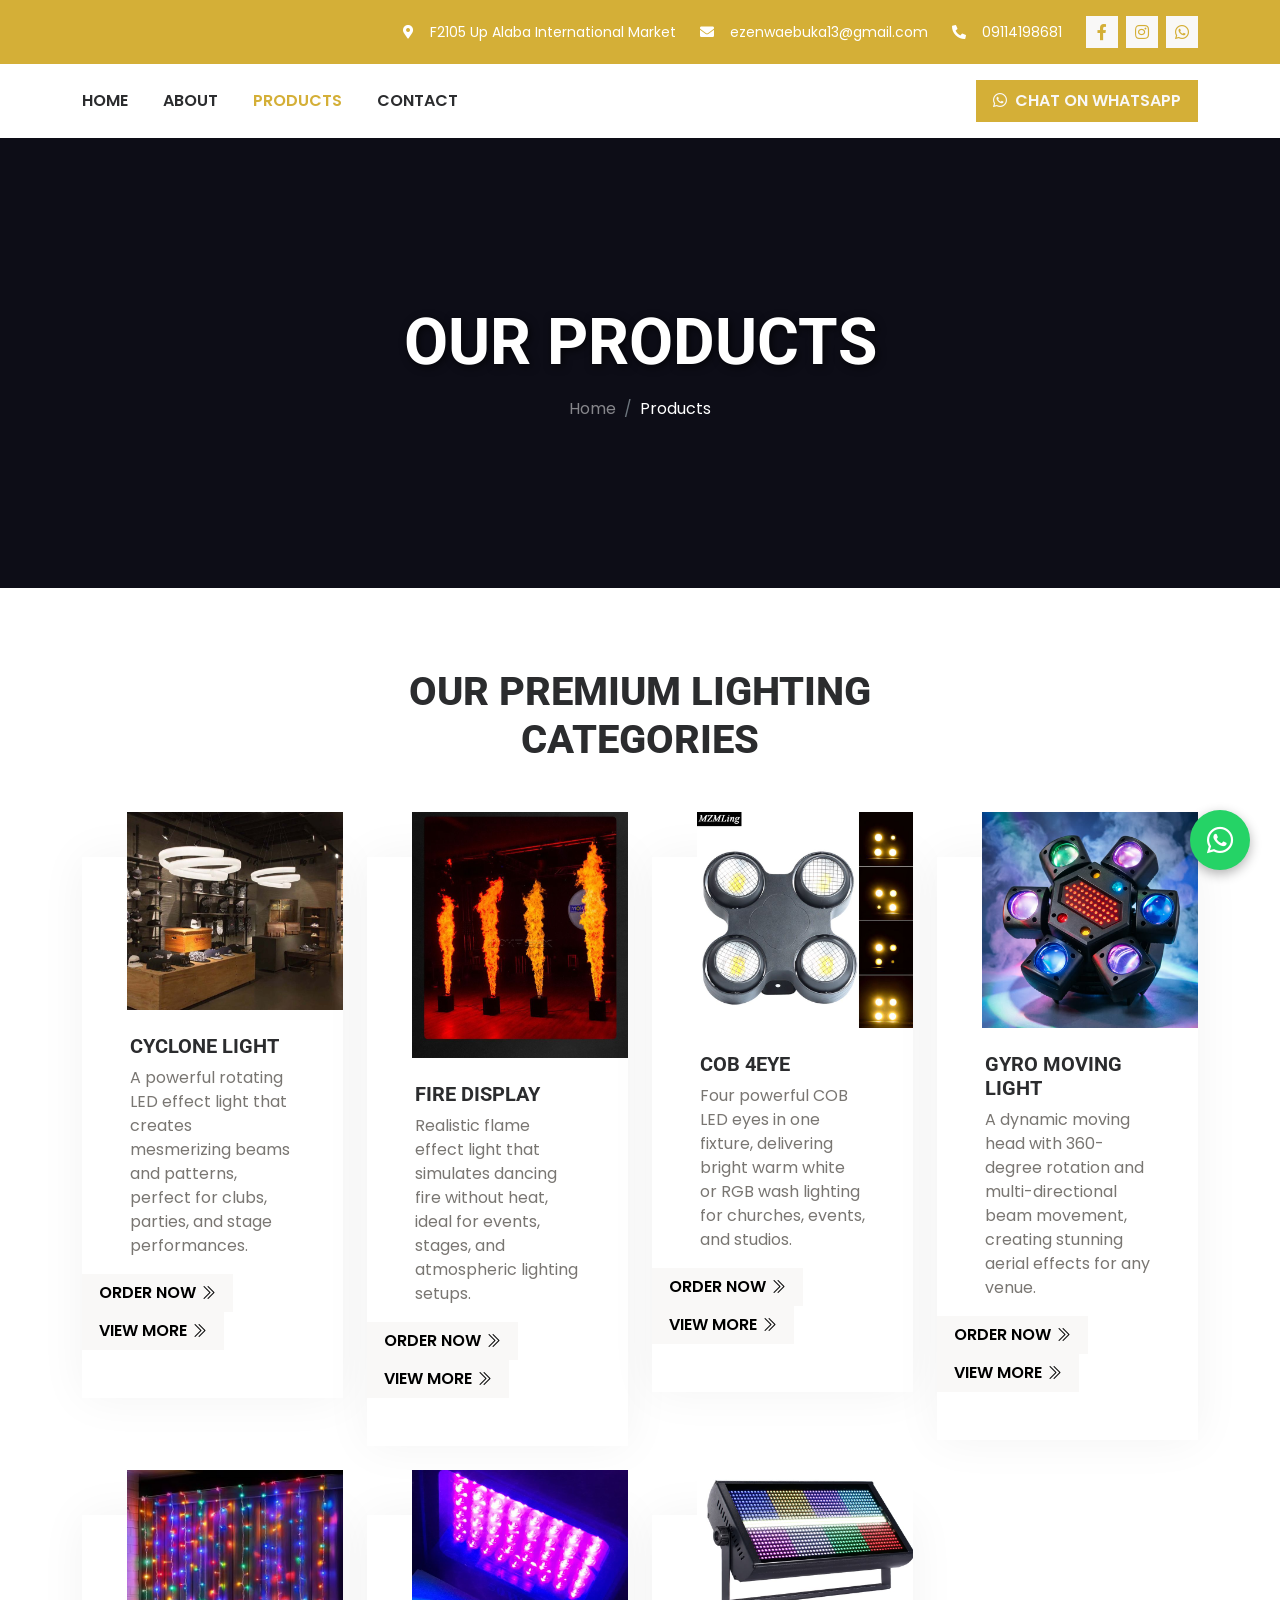
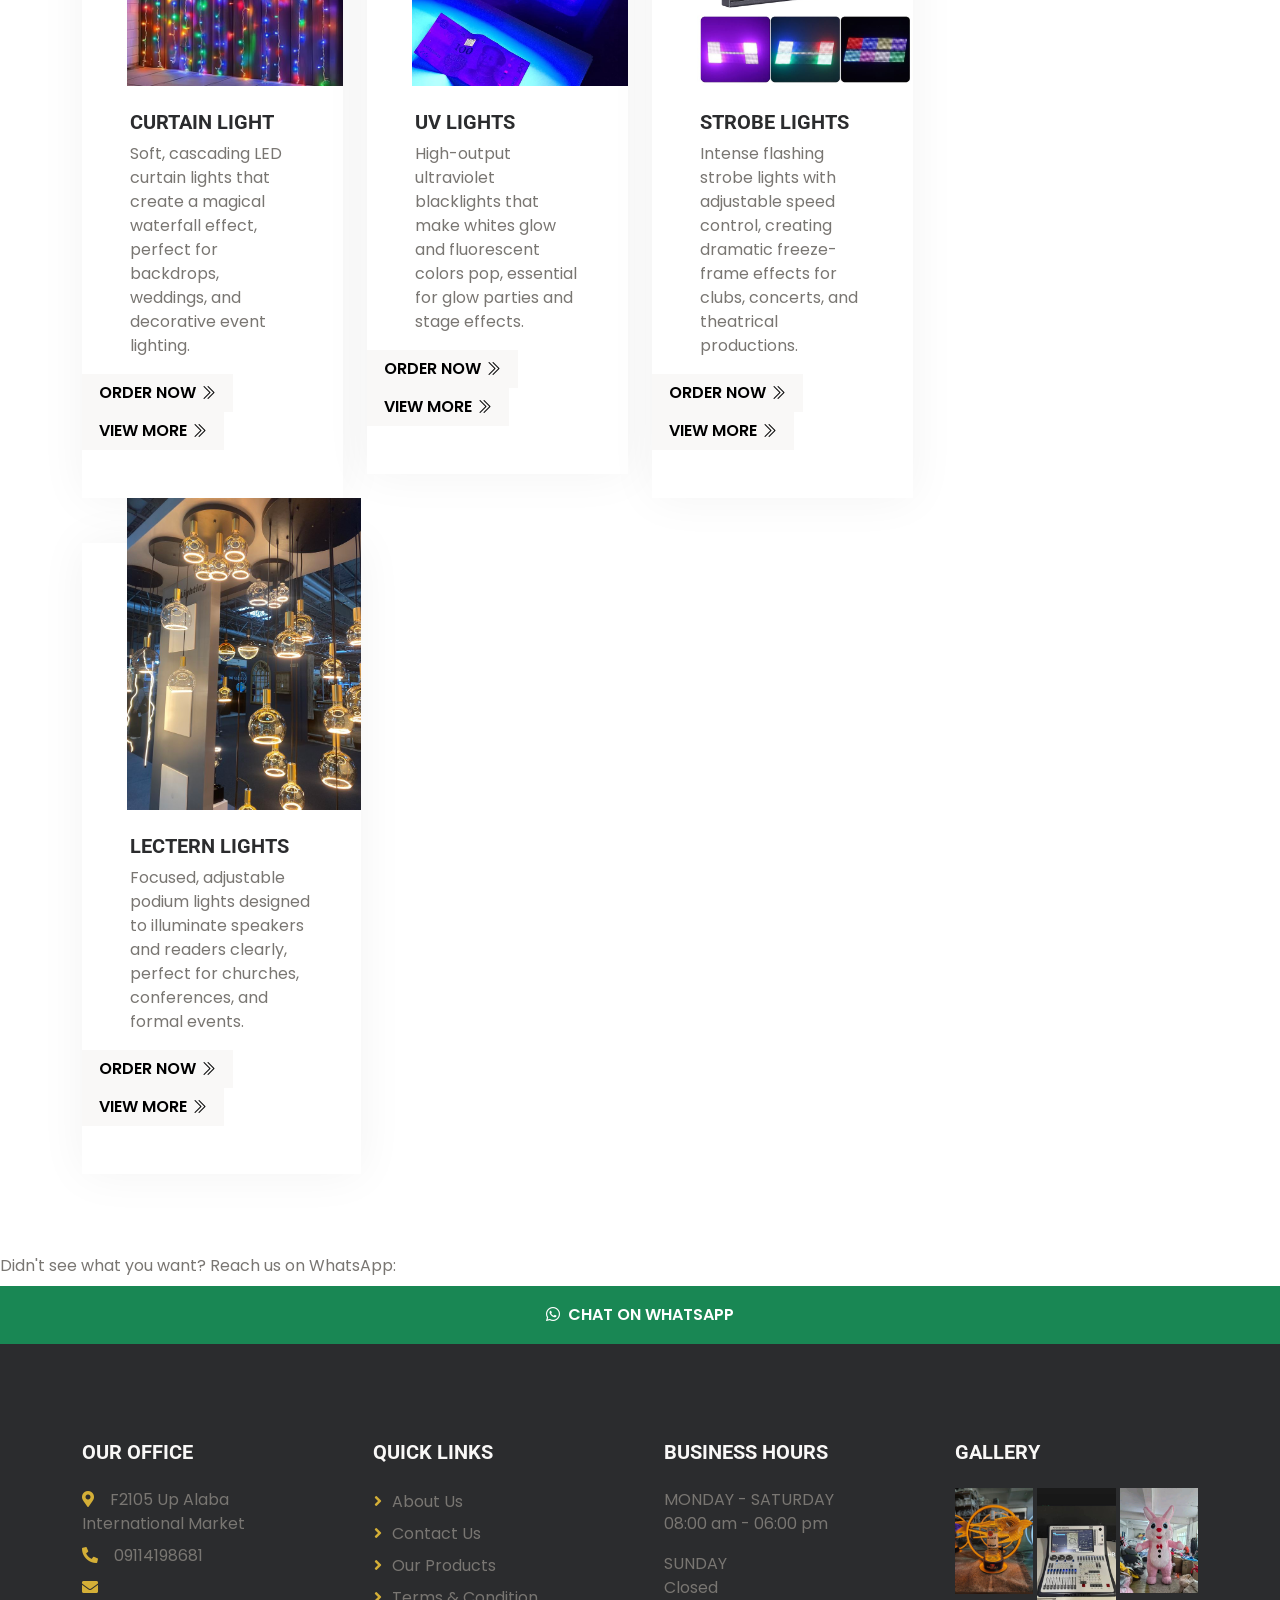
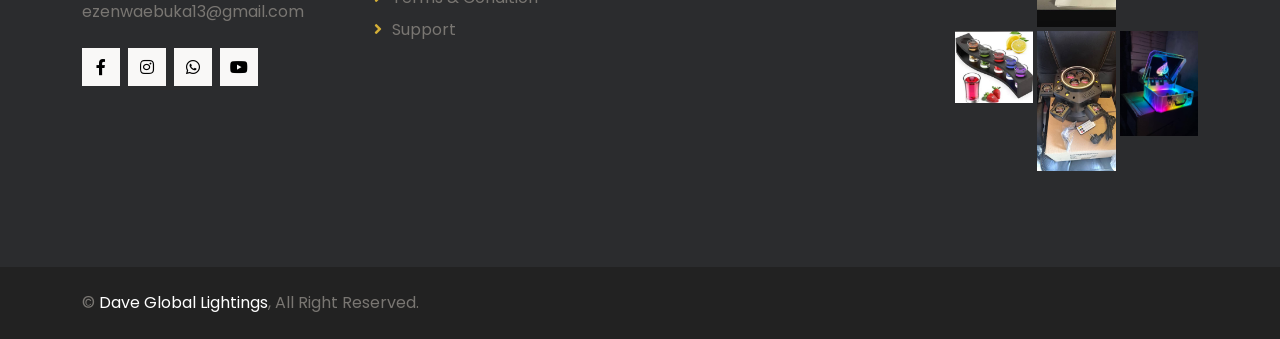
==== commit 4745c7a6: "Update service.html" ====
--- a/service.html
+++ b/service.html
@@ -147,6 +147,8 @@
                                 <p>A powerful rotating LED effect light that creates mesmerizing beams and patterns, perfect for clubs, parties, and stage performances.</p>
                             </div>
                             <a class="btn btn-light px-3" href="https://wa.me/2349114198681?text=Hello%20Dave%20Global%20Lightings%2C%0A%0AI%20am%20interested%20in%20ordering%20*%F0%9F%8C%AA%EF%B8%8F%20Cyclone%20Light%20*%0A%0APlease%20send%20me%20the%20price%20and%20availability.%0A%0AThank%20you.">Order Now<i class="bi bi-chevron-double-right ms-1"></i></a>
+                            <a class="btn btn-light px-3" href="more-product.html">View More<i class="bi bi-chevron-double-right ms-1"></i></a>
+                   
                         </div>
                     </div>
                 </div>
@@ -159,6 +161,8 @@
                                 <p>Realistic flame effect light that simulates dancing fire without heat, ideal for events, stages, and atmospheric lighting setups.</p>
                             </div>
                             <a class="btn btn-light px-3" href="https://wa.me/2349114198681?text=Hello%20Dave%20Global%20Lightings%2C%0A%0AI%20am%20interested%20in%20ordering%20*%F0%9F%94%A5%20Fire%20Display%20*%0A%0APlease%20send%20me%20the%20price%20and%20availability.%0A%0AThank%20you.">Order Now<i class="bi bi-chevron-double-right ms-1"></i></a>
+                            <a class="btn btn-light px-3" href="more-product.html">View More<i class="bi bi-chevron-double-right ms-1"></i></a>
+                   
                         </div>
                     </div>
                 </div>
@@ -171,6 +175,9 @@
                                 <p>Four powerful COB LED eyes in one fixture, delivering bright warm white or RGB wash lighting for churches, events, and studios.</p>
                             </div>
                             <a class="btn btn-light px-3" href="https://wa.me/2349114198681?text=Hello%20Dave%20Global%20Lightings%2C%0A%0AI%20am%20interested%20in%20ordering%20*%F0%9F%91%81%EF%B8%8F%20COB%204EYE%20*%0A%0APlease%20send%20me%20the%20price%20and%20availability.%0A%0AThank%20you.">Order Now<i class="bi bi-chevron-double-right ms-1"></i></a>
+                            <a class="btn btn-light px-3" href="more-product.html">View More<i class="bi bi-chevron-double-right ms-1"></i></a>
+                   
+                            
                         </div>
                     </div>
                 </div>
@@ -183,6 +190,8 @@
                                 <p>A dynamic moving head with 360-degree rotation and multi-directional beam movement, creating stunning aerial effects for any venue.</p>
                             </div>
                             <a class="btn btn-light px-3" href="https://wa.me/2349114198681?text=Hello%20Dave%20Global%20Lightings%2C%0A%0AI%20am%20interested%20in%20ordering%20*%F0%9F%8E%A1%EF%B8%8F%20Gyro%20Moving%20Light%20*%0A%0APlease%20send%20me%20the%20price%20and%20availability.%0A%0AThank%20you.">Order Now<i class="bi bi-chevron-double-right ms-1"></i></a>
+                            <a class="btn btn-light px-3" href="more-product.html">View More<i class="bi bi-chevron-double-right ms-1"></i></a>
+                   
                         </div>
                     </div>
                 </div>
@@ -195,6 +204,8 @@
                                 <p>Soft, cascading LED curtain lights that create a magical waterfall effect, perfect for backdrops, weddings, and decorative event lighting.</p>
                             </div>
                             <a class="btn btn-light px-3" href="https://wa.me/2349114198681?text=Hello%20Dave%20Global%20Lightings%2C%0A%0AI%20am%20interested%20in%20ordering%20*%F0%9F%8E%80%20Curtain%20Light%20*%0A%0APlease%20send%20me%20the%20price%20and%20availability.%0A%0AThank%20you.">Order Now<i class="bi bi-chevron-double-right ms-1"></i></a>
+                            <a class="btn btn-light px-3" href="more-product.html">View More<i class="bi bi-chevron-double-right ms-1"></i></a>
+                   
                         </div>
                     </div>
                 </div>
@@ -207,6 +218,8 @@
                                 <p>High-output ultraviolet blacklights that make whites glow and fluorescent colors pop, essential for glow parties and stage effects.</p>
                             </div>
                             <a class="btn btn-light px-3" href="https://wa.me/2349114198681?text=Hello%20Dave%20Global%20Lightings%2C%0A%0AI%20am%20interested%20in%20ordering%20*%E2%9C%A8%20UV%20Lights%20*%0A%0APlease%20send%20me%20the%20price%20and%20availability.%0A%0AThank%20you.">Order Now<i class="bi bi-chevron-double-right ms-1"></i></a>
+                            <a class="btn btn-light px-3" href="more-product.html">View More<i class="bi bi-chevron-double-right ms-1"></i></a>
+                   
                         </div>
                     </div>
                 </div>
@@ -219,6 +232,8 @@
                                 <p>Intense flashing strobe lights with adjustable speed control, creating dramatic freeze-frame effects for clubs, concerts, and theatrical productions.</p>
                             </div>
                             <a class="btn btn-light px-3" href="https://wa.me/2349114198681?text=Hello%20Dave%20Global%20Lightings%2C%0A%0AI%20am%20interested%20in%20ordering%20*%E2%9A%A1%20Strobe%20Lights%20*%0A%0APlease%20send%20me%20the%20price%20and%20availability.%0A%0AThank%20you.">Order Now<i class="bi bi-chevron-double-right ms-1"></i></a>
+                                <a class="btn btn-light px-3" href="more-product.html">View More<i class="bi bi-chevron-double-right ms-1"></i></a>
+                        </div>
                         </div>
                     </div>
                 </div>
@@ -231,6 +246,8 @@
                                 <p>Focused, adjustable podium lights designed to illuminate speakers and readers clearly, perfect for churches, conferences, and formal events.</p>
                             </div>
                             <a class="btn btn-light px-3" href="https://wa.me/2349114198681?text=Hello%20Dave%20Global%20Lightings%2C%0A%0AI%20am%20interested%20in%20ordering%20*%F0%9F%8E%A4%20Lectern%20Lights%20*%0A%0APlease%20send%20me%20the%20price%20and%20availability.%0A%0AThank%20you.">Order Now<i class="bi bi-chevron-double-right ms-1"></i></a>
+                            <a class="btn btn-light px-3" href="more-product.html">View More<i class="bi bi-chevron-double-right ms-1"></i></a>
+                   
                         </div>
                     </div>
                 </div>
